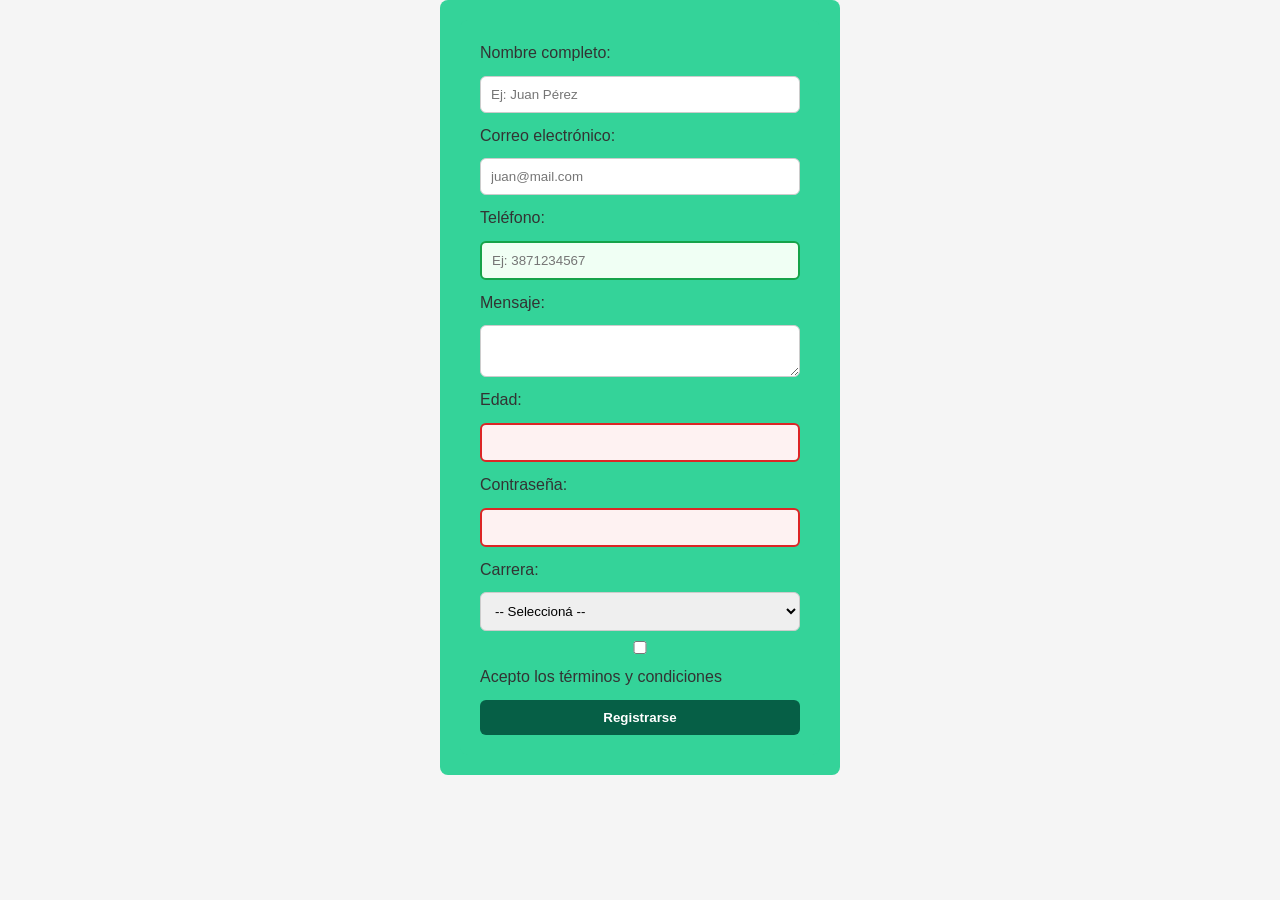
==== contact.html @ bd32b90c "Agrego estilos verdes al formulario de contacto" ====
<!DOCTYPE html>
<html lang="es">
<head>
    <meta charset="UTF-8">
    <title>Contacto</title>
    <link rel="stylesheet" href="style.css">
</head>
<body>
<div class="form-container">
    <form action="/registro" method="POST">
  <label for="nombre">Nombre completo:</label>
  <input type="text" id="nombre" name="nombre"
         placeholder="Ej: Juan Pérez" required minlength="3">

  <label for="email">Correo electrónico:</label>
  <input type="email" id="email" name="email"
         placeholder="juan@mail.com" required>

  <label for="telefono">Teléfono:</label>
  <input type="tel" id="telefono" name="telefono"
         pattern="[0-9]{10}" placeholder="Ej: 3871234567">

  <label for="mensaje">Mensaje:</label>
  <textarea id="mensaje" name="mensaje" required minlength="10"></textarea>

  <label for="edad">Edad:</label>
  <input type="number" id="edad" name="edad"
         min="16" max="99" required>

  <label for="pass">Contraseña:</label>
  <input type="password" id="pass" name="password"
         minlength="8" required>

  <label for="carrera">Carrera:</label>
  <select id="carrera" name="carrera" required>
    <option value="">-- Seleccioná --</option>
    <option value="sistemas">Análisis de Sistemas</option>
    <option value="redes">Redes</option>
    <option value="programacion">Programación</option>

  <input type="checkbox" id="terminos" name="terminos" required>
  <label for="terminos">Acepto los términos y condiciones</label>
</select>
  <button type="submit">Registrarse</button>
</form>
</div>
</body>
</html>
---- style.css ----
/* ===== RESET BASICO ===== */
* {
    margin: 0; /* Elimina margenes por defecto */
    padding: 0; /* Elimina relleno por defecto */
    box-sizing: border-box; /* Los bordes se incluyen en el ancho */
}
/* ===== TIPOGRAFIA BASE ===== */
body {
    font-family: 'Segoe UI', Arial, sans-serif;
    font-size: 16px;
    line-height: 1.6;
    color: #333333;
    background-color: #f5f5f5;
}
/* ===== HEADER ===== */
header {
    background-color: #0c8b12; /* Azul primario */
    color: white;
    text-align: center;
    padding: 2rem; /* Espacio interno */
}
/* ===== NAV ===== */
nav {
    background-color: #10570a; /* Azul oscuro */
    padding: 1rem; 
    text-align: center;
}
nav a {
    color: white;
    text-decoration: none; /* Elimina subrayado */
    margin: 0 2rem; /* Espacio entre enlaces */
    font-weight: bold; /* Negrita */
}
/* ===== FOOTER ===== */
footer {
    background-color: #333;
    color: white;
    text-align: center;
    padding: 1rem;
}
/* ===== MAIN ===== */
main {
    max-width: 900px; /* Ancho maximo */
    margin: 0 auto; /* Centrar horizontalmente */
    padding: 2rem;
}
/* ===== SECCIONES ===== */
section {
    background-color: white;
    border-radius: 8px; /* Esquinas redondeadas */
    padding: 2rem;
    margin-bottom: 2rem;
    box-shadow: 0 2px 5px rgba(0,0,0,0.1); /* Sombra suave */
}/* Borde verde cuando el campo es válido */
input:valid {
    border: 2px solid #16A34A;
    background-color: #F0FFF4;
}
/* Solo mostrar error DESPUÉS de que el usuario interactúe */
input:not(:placeholder-shown):invalid {
    border: 2px solid #DC2626;
}

/* Estilizar el campo con foco */
input:focus {
    outline: none;
    border-color: #2E75B6;
    box-shadow: 0 0 0 3px rgba(46, 117, 182, 0.2);
}
/* Campos del formulario */
input, textarea, select {
    width: 100%;
    padding: 10px;
    border-radius: 6px;
    border: 1px solid #ccc;
}

button {
    background-color: #065f46; /* Botón verde oscuro */
    color: white;
    padding: 10px;
    border: none;
    border-radius: 6px;
    cursor: pointer;
    font-weight: bold;
}

button:hover {
    background-color: #034d34; /* Un poco más oscuro al pasar el mouse */
}

form {
    display: flex;
    flex-direction: column;
    gap: 10px;
    background-color: #34d399;
    padding: 20px;
    border-radius: 8px;
}

input:invalid:not(:placeholder-shown) {
    border: 2px solid #DC2626;
    background-color: #FEF2F2;
}

.form-container {
    max-width: 400px;   
    margin: 0 auto;    
    background-color: #34d399; 
    padding: 20px; 
    border-radius: 8px;
}
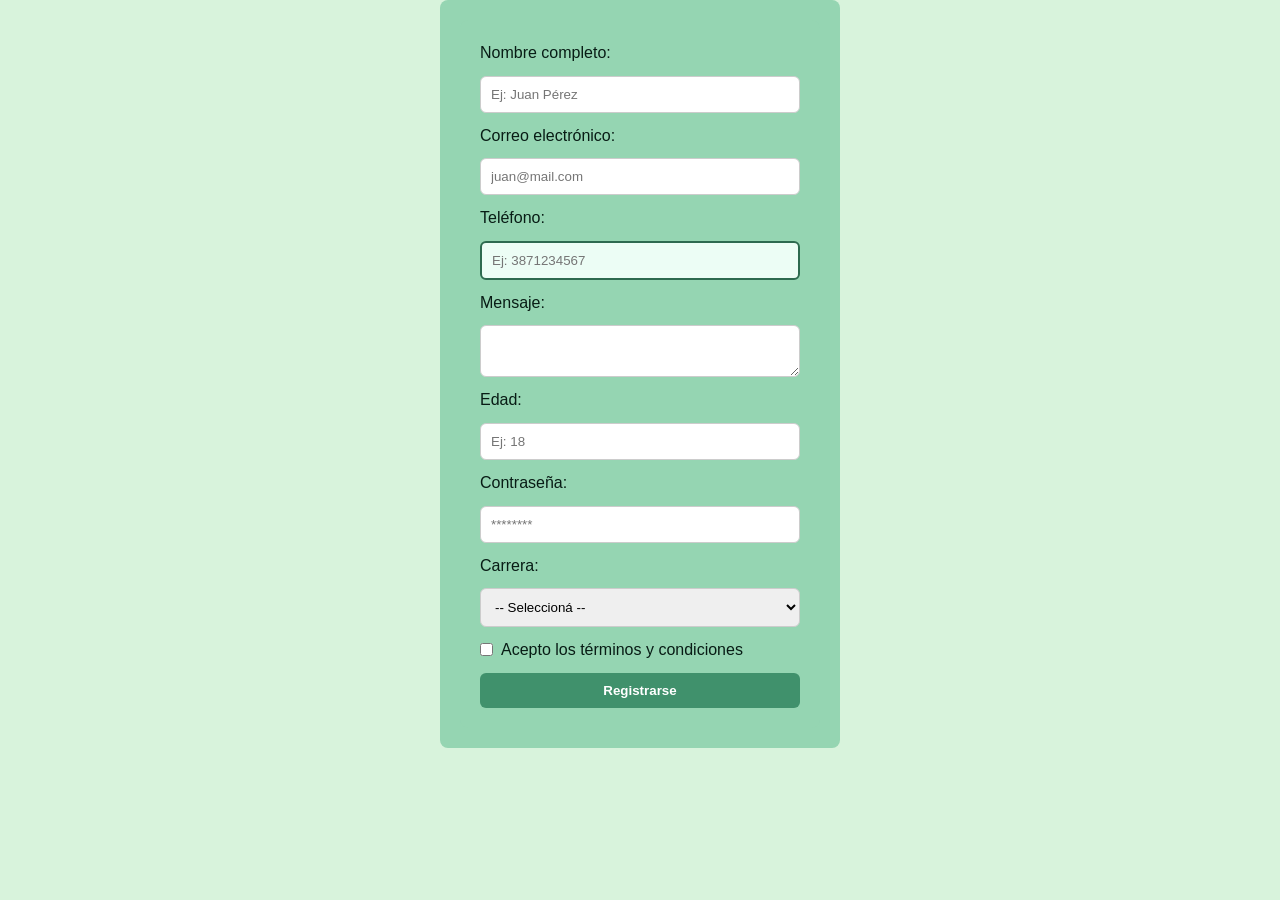
==== commit c843ca37: "Corregir contact.html, problemas con formulario" ====
--- a/contact.html
+++ b/contact.html
@@ -24,23 +24,22 @@
   <textarea id="mensaje" name="mensaje" required minlength="10"></textarea>
 
   <label for="edad">Edad:</label>
-  <input type="number" id="edad" name="edad"
-         min="16" max="99" required>
+  <input type="number" id="edad" name="edad" min="16" max="99" required placeholder="Ej: 18">
 
   <label for="pass">Contraseña:</label>
-  <input type="password" id="pass" name="password"
-         minlength="8" required>
+  <input type="password" id="pass" name="password" minlength="8" required placeholder="********">
 
   <label for="carrera">Carrera:</label>
   <select id="carrera" name="carrera" required>
     <option value="">-- Seleccioná --</option>
-    <option value="sistemas">Análisis de Sistemas</option>
-    <option value="redes">Redes</option>
-    <option value="programacion">Programación</option>
-
+    <option value="sistemas">Consulta</option>
+    <option value="redes">Problemas</option>
+    <option value="programacion">Otros</option>
+  </select>
+  <label class="terminos">
   <input type="checkbox" id="terminos" name="terminos" required>
-  <label for="terminos">Acepto los términos y condiciones</label>
-</select>
+  Acepto los términos y condiciones
+</label>
   <button type="submit">Registrarse</button>
 </form>
 </div>
--- a/style.css
+++ b/style.css
@@ -4,44 +4,156 @@
     padding: 0; /* Elimina relleno por defecto */
     box-sizing: border-box; /* Los bordes se incluyen en el ancho */
 }
+:root {
+    --color-primary: #74c69dff;
+    --color-secondary: #40916cff;
+    --color-accent: #b7e4c7ff;
+    --color-text: #081c15ff;
+    --color-bg: #d8f3dcff;
+    --radius: 8px;
+    --shadow: 0 2px 5px rgba(0,0,0,0.1);
+    --font-title: 'Montserrat', sans-serif;
+    --font-body: 'Poppins', sans-serif;
+    /* Colores validacion */
+    --color-valid: #2d6a4fff;
+    --color-valid-bg: #ecfdf5;
+    --color-invalid: #ef4444;
+    --color-invalid-bg: #fee2e2;
+    --color-focus: #2E75B6;
+    /* Colores adicionales */
+    --color-form: #95d5b2ff;
+    --color-white: white;
+}
 /* ===== TIPOGRAFIA BASE ===== */
 body {
-    font-family: 'Segoe UI', Arial, sans-serif;
+    font-family: var(--font-body);
     font-size: 16px;
     line-height: 1.6;
-    color: #333333;
-    background-color: #f5f5f5;
+    color: var(--color-text);
+    background-color: var(--color-bg);
 }
 /* ===== HEADER ===== */
-header {
-    background-color: #0c8b12; /* Azul primario */
-    color: white;
-    text-align: center;
-    padding: 2rem; /* Espacio interno */
+.header {
+  grid-area: header;
+  display: flex;
+  justify-content: space-between;
+  align-items: center;
+  background-color: var(--color-secondary);
+  padding: 1rem 2rem;
+  color: white;
+}
+h1 {
+    font-family: var(--font-title);
+    font-size: 2.5rem; 
+    font-weight: 700;
+    color: white;
+}
+h2 {
+    font-family: var(--font-title);
+    font-size: 1.8rem; 
+    font-weight: 600;
+    color: var(--color-text);
+}
+h3 {
+    font-family: var(--font-title);
+    font-size: 1.3rem; 
+    font-weight: 600;
+    color: var(--color-text);
+}
+.header .logo h1 {
+    font-family: var(--font-title);
+    font-size: 1.5rem;
+    margin-bottom: 0.3rem;
+} 
+.logo p {
+    font-family: var(--font-body);
+    font-size: 1rem;
 }
 /* ===== NAV ===== */
-nav {
-    background-color: #10570a; /* Azul oscuro */
+.nav-header {
+    background-color: var(--color-secondary);
     padding: 1rem; 
-    text-align: center;
-}
-nav a {
+}
+.nav-sidebar {
+    background-color: var(--color-valid);
+    padding: 1rem; 
+}
+.header nav ul {
+    display: flex;
+    flex-direction: row;
+    gap: 1.5rem;
+    list-style: none;
+    margin: 0;
+    padding: 0;
+}
+.header nav a {
+    display: block;
     color: white;
     text-decoration: none; /* Elimina subrayado */
-    margin: 0 2rem; /* Espacio entre enlaces */
     font-weight: bold; /* Negrita */
+    padding: 8px 12px;
+    border-radius: 5px;
+    transition: background-color 0.3s, color 0.3s; 
+}
+.header nav a:hover {
+    background-color: var(--color-primary);
+    color: var(--color-secondary);
+    border-radius: 5px;
+    padding: 8px 12px;
+}
+.nav-sidebar ul {
+  display: flex;
+  flex-direction: column;
+  gap: 1rem;
+  list-style: none;
+  margin: 0;
+  padding: 0;
+}
+
+.nav-sidebar a {
+  display: block;
+  color: white;
+  text-decoration: none;
+  font-weight: bold;
+  padding: 10px;
+  border-radius: 5px;
+  transition: background-color 0.3s, color 0.3s;
+}
+
+.nav-sidebar a:hover {
+  background-color: var(--color-primary);
+  color: var(--color-text);
+}
+.foto-perfil {
+    border-radius: 50%;
+    box-shadow: 0 4px 8px rgba(0,0,0,0.2);
 }
 /* ===== FOOTER ===== */
 footer {
-    background-color: #333;
-    color: white;
+    background-color: var(--color-text);
+    color: white;
+    padding: 1rem;
     text-align: center;
-    padding: 1rem;
+}
+.footer-links {
+    list-style: none;
+    display: flex;
+    justify-content: center;
+    gap: 1.5rem;
+    margin-top: 1rem;
+    padding: 0;
+}
+.footer-links a {
+    color: var(--color-accent);
+    text-decoration: none;
+    font-weight: bold;
+    transition: color 0.3s;
+}
+.footer-links a:hover {
+    color: var(--color-valid);
 }
 /* ===== MAIN ===== */
 main {
-    max-width: 900px; /* Ancho maximo */
-    margin: 0 auto; /* Centrar horizontalmente */
     padding: 2rem;
 }
 /* ===== SECCIONES ===== */
@@ -51,20 +163,46 @@
     padding: 2rem;
     margin-bottom: 2rem;
     box-shadow: 0 2px 5px rgba(0,0,0,0.1); /* Sombra suave */
-}/* Borde verde cuando el campo es válido */
-input:valid {
-    border: 2px solid #16A34A;
-    background-color: #F0FFF4;
-}
-/* Solo mostrar error DESPUÉS de que el usuario interactúe */
-input:not(:placeholder-shown):invalid {
-    border: 2px solid #DC2626;
-}
-
+}
+.cards-container {
+    display: flex;
+    flex-wrap: wrap; 
+    gap: 1.5rem;
+    justify-content: center;
+}
+.card {
+    flex: 1 1 280px;
+    background-color: var(--color-white);
+    border-radius: var(--radius);
+    box-shadow: 0 2px 8px rgba(0,0,0,0.1);
+    padding: 1.5rem;
+    transition: transform 0.2s ease, box-shadow 0.2s ease;
+}
+.card:hover {
+    transform: translateY(-4px);
+    box-shadow: 0 8px 25px rgba(0,0,0,0.15);
+}
+.card h3 {
+    font-family: var(--font-title);
+    margin-bottom: 0.5rem;
+}
+.card p {
+    font-family: var(--font-body);
+    font-size: 0.95rem;
+    color: var(--color-text);
+}
+input:valid, textarea:valid, select:valid {
+    border: 2px solid var(--color-valid); 
+    background-color: var(--color-valid-bg); 
+}
+input:invalid:not(:placeholder-shown) {
+    border: 2px solid var(--color-invalid);
+    background-color: var(--color-invalid-bg);
+}
 /* Estilizar el campo con foco */
 input:focus {
     outline: none;
-    border-color: #2E75B6;
+    border-color: var(--color-focus);
     box-shadow: 0 0 0 3px rgba(46, 117, 182, 0.2);
 }
 /* Campos del formulario */
@@ -74,9 +212,8 @@
     border-radius: 6px;
     border: 1px solid #ccc;
 }
-
 button {
-    background-color: #065f46; /* Botón verde oscuro */
+    background-color: var(--color-secondary);
     color: white;
     padding: 10px;
     border: none;
@@ -84,30 +221,173 @@
     cursor: pointer;
     font-weight: bold;
 }
-
 button:hover {
-    background-color: #034d34; /* Un poco más oscuro al pasar el mouse */
-}
-
+    background-color: var(--color-valid);
+}
 form {
     display: flex;
     flex-direction: column;
     gap: 10px;
-    background-color: #34d399;
+    background-color: var(--color-form);
     padding: 20px;
     border-radius: 8px;
 }
-
 input:invalid:not(:placeholder-shown) {
-    border: 2px solid #DC2626;
-    background-color: #FEF2F2;
-}
-
+    border: 2px solid var(--color-invalid);
+    background-color: var(--color-invalid-bg);
+}
 .form-container {
     max-width: 400px;   
     margin: 0 auto;    
-    background-color: #34d399; 
+    background-color: var(--color-form); 
     padding: 20px; 
     border-radius: 8px;
 }
-
+.terminos {
+  display: inline-flex;
+  align-items: center;
+  gap: 8px;
+  width: fit-content;
+  white-space: nowrap;
+}
+/* ===== HERO SECTION ===== */
+.hero {
+    display: flex;
+    justify-content: center;
+    align-items: center;
+    min-height: 80vh;
+    background: linear-gradient(135deg, var(--color-primary), var(--color-secondary));
+    color: white;
+    text-align: center;
+    padding: 2rem;
+}
+.hero-content h1 {
+    font-family: var(--font-title);
+    font-size: 3rem;
+    margin-bottom: 1rem;
+}
+.hero-content h2 {
+    font-family: var(--font-body);
+    font-size: 1.5rem;
+    margin-bottom: 2rem;
+    color: var(--color-text);
+}
+.cta-btn {
+    background-color: var(--color-accent);
+    color: var(--color-text);
+    padding: 12px 24px;
+    border-radius: var(--radius);
+    font-weight: bold;
+    text-decoration: none;
+    transition: background-color 0.3s, transform 0.3s;
+}
+.cta-btn:hover {
+    background-color: var(--color-valid);
+    color: white;
+    transform: scale(1.05);
+}
+.layout {
+    display: grid;
+    grid-template-columns: 220px 1fr;
+    grid-template-rows: auto 1fr auto;
+    grid-template-areas:
+        "header header"
+        "sidebar main"
+        "footer footer";
+    min-height: 100vh;
+}
+
+/* Áreas */
+
+
+.sidebar {
+    grid-area: sidebar;
+    background-color: var(--color-valid);
+    color: white;
+    padding: 1rem;
+    min-height: 100%;
+}
+
+.main {
+    grid-area: main;
+    padding: 2rem;
+    background-color: var(--color-bg);
+}
+
+.footer {
+    grid-area: footer;
+}
+.grid-gallery {
+  display: grid;
+  grid-template-columns: repeat(auto-fit, minmax(280px, 1fr));
+  gap: 1.25rem;
+  justify-content: center;
+}
+
+.grid-gallery .card {
+  background-color: var(--color-white);
+  border-radius: var(--radius);
+  box-shadow: var(--shadow);
+  padding: 1.5rem;
+  text-align: center;
+  transition: transform 0.2s ease, box-shadow 0.2s ease;
+}
+
+.grid-gallery .card:hover {
+  transform: translateY(-4px);
+  box-shadow: 0 8px 25px rgba(0,0,0,0.15);
+}
+
+.grid-gallery img {
+  width: 60px;
+  height: 60px;
+  margin-bottom: 1rem;
+}
+/* ===== MOBILE-FIRST ===== */
+/* Base: celulares (sin media query) */
+/* Ya lo tienes: layout en grid, sidebar visible por defecto. 
+   Lo ajustamos para que sidebar esté oculto en mobile */
+.layout {
+  display: grid;
+  grid-template-columns: 1fr; /* 1 columna */
+  grid-template-rows: auto 1fr auto;
+  grid-template-areas:
+    "header"
+    "main"
+    "footer";
+  min-height: 100vh;
+}
+
+.sidebar {
+  display: none; /* oculto en mobile */
+}
+
+/* ===== Breakpoint 1: Tablets (>=768px) ===== */
+@media (min-width: 768px) {
+  .layout {
+    grid-template-columns: 220px 1fr; /* 2 columnas */
+    grid-template-areas:
+      "header header"
+      "sidebar main"
+      "footer footer";
+  }
+
+  .sidebar {
+    display: block; /* visible */
+  }
+}
+
+/* ===== Breakpoint 2: Laptops (>=1024px) ===== */
+@media (min-width: 1024px) {
+  .layout {
+    max-width: 1200px;
+    margin: 0 auto; /* centrado */
+  }
+}
+
+/* ===== Breakpoint 3: Monitores grandes (>=1440px) ===== */
+@media (min-width: 1440px) {
+  .layout {
+    max-width: 1400px; /* más amplio */
+  }
+}
